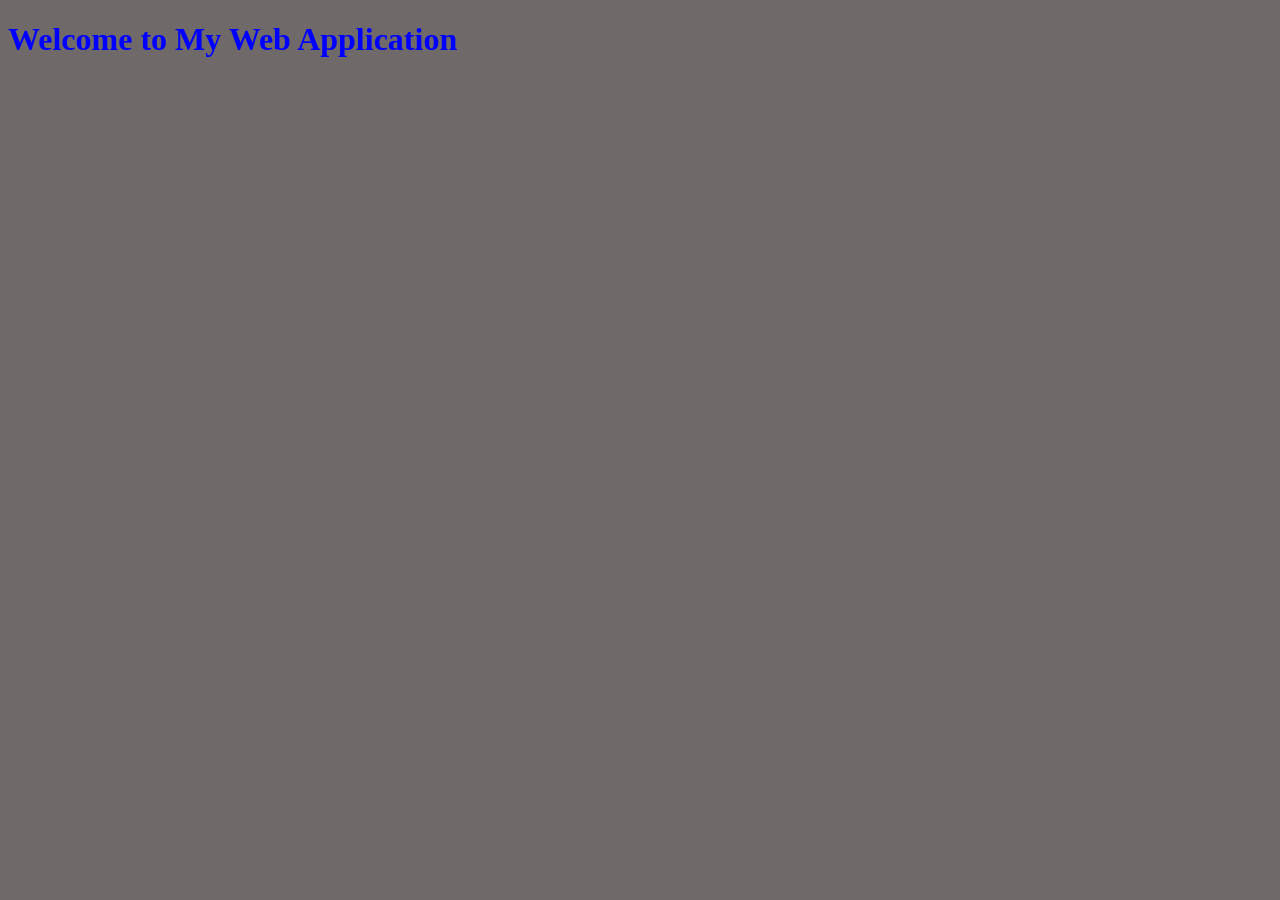
==== target/classes/static/index.html @ 78d83944 "java script popup" ====
<!DOCTYPE html>    
<html lang="en">
<head>
    <meta charset="UTF-8">
    <meta name="viewport" content="width=device-width, initial-scale=1.0">
    <title>My Web Application</title>
    <link rel="stylesheet" href="index.css">
</head>
<body>
        <h1>Welcome to My Web Application</h1>
        <script src="index.js"></script>
</body>
</html>
---- target/classes/static/index.css ----
h1{
    color: blue;
}
body {
  background-color: rgb(112, 105, 105); 
}
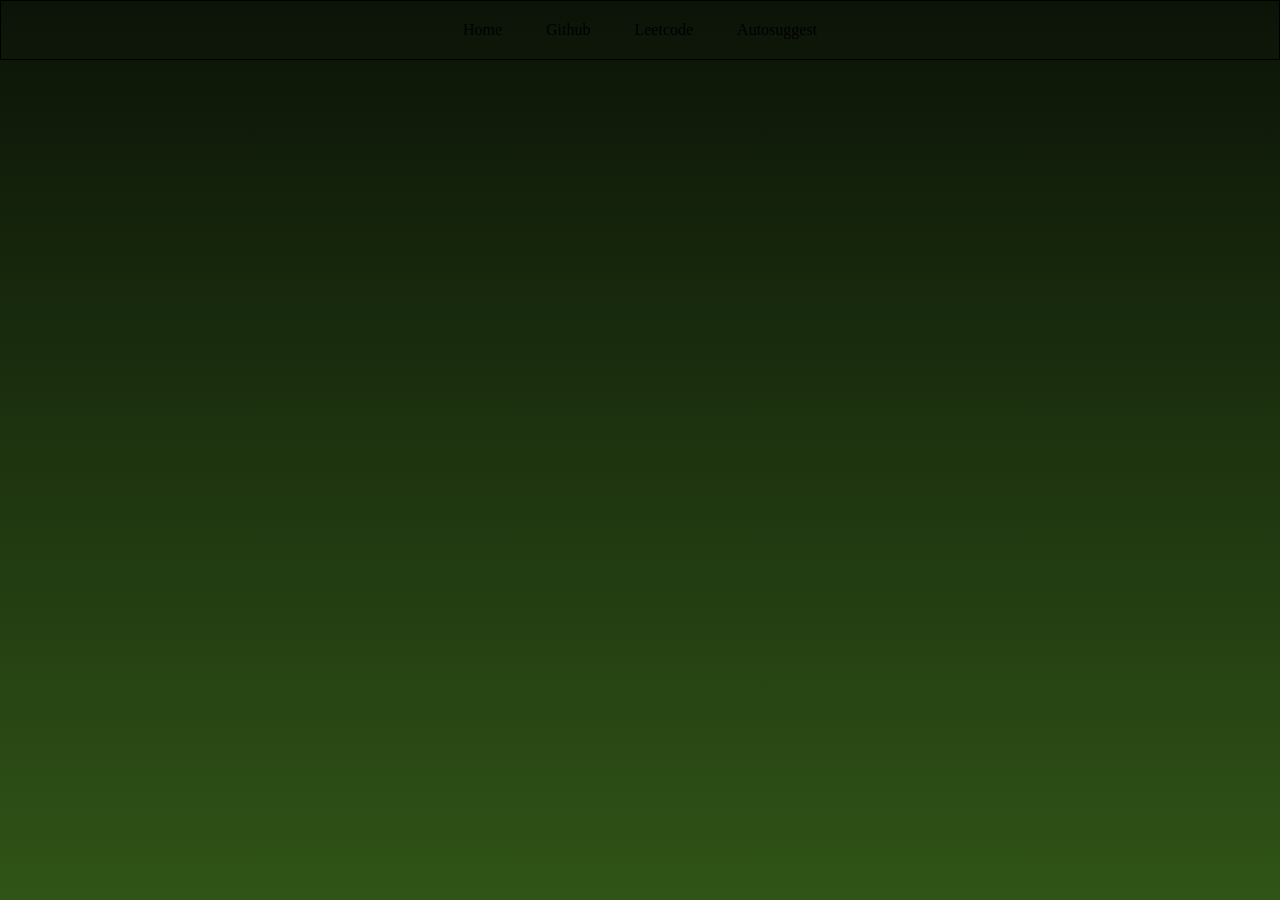
==== commit 03b4e758: "color changes in" ====
--- a/target/classes/static/index.html
+++ b/target/classes/static/index.html
@@ -1,13 +1,19 @@
-<!DOCTYPE html>    
+<!DOCTYPE html>
 <html lang="en">
 <head>
     <meta charset="UTF-8">
     <meta name="viewport" content="width=device-width, initial-scale=1.0">
-    <title>My Web Application</title>
+    <title>Auto Suggest</title>
     <link rel="stylesheet" href="index.css">
 </head>
 <body>
-        <h1>Welcome to My Web Application</h1>
-        <script src="index.js"></script>
+    <!-- <h1>Hello World!</h1> -->
+     <div class="navbar">
+        <a href="">Home</a>
+        <a href="https://github.com/">Github</a>
+        <a href="">Leetcode</a>
+        <a href="">Autosuggest</a>
+     </div>
+    <script src="index.js"></script>
 </body>
 </html>
--- a/target/classes/static/index.css
+++ b/target/classes/static/index.css
@@ -1,6 +1,28 @@
 h1{
-    color: blue;
+    color: rgb(197, 197, 204);
+}
+body{
+    margin: 0px;
+}
+
+.navbar{
+    border-style: solid;
+    border-width: 1px;
+    border-color: black;
+    padding: 20px;
+    text-align: center;
+}
+
+.navbar a{
+    padding: 20px;
+    text-decoration: none;
+    color: black;
 }
 body {
-  background-color: rgb(112, 105, 105); 
+  margin: 0;
+  min-height: 100vh;
+  background-color: #0b1307; 
+  background-image: linear-gradient(180deg, #0b1307 0%, #305417 100%);
+  background-repeat: no-repeat;
+  background-attachment: fixed; 
 }
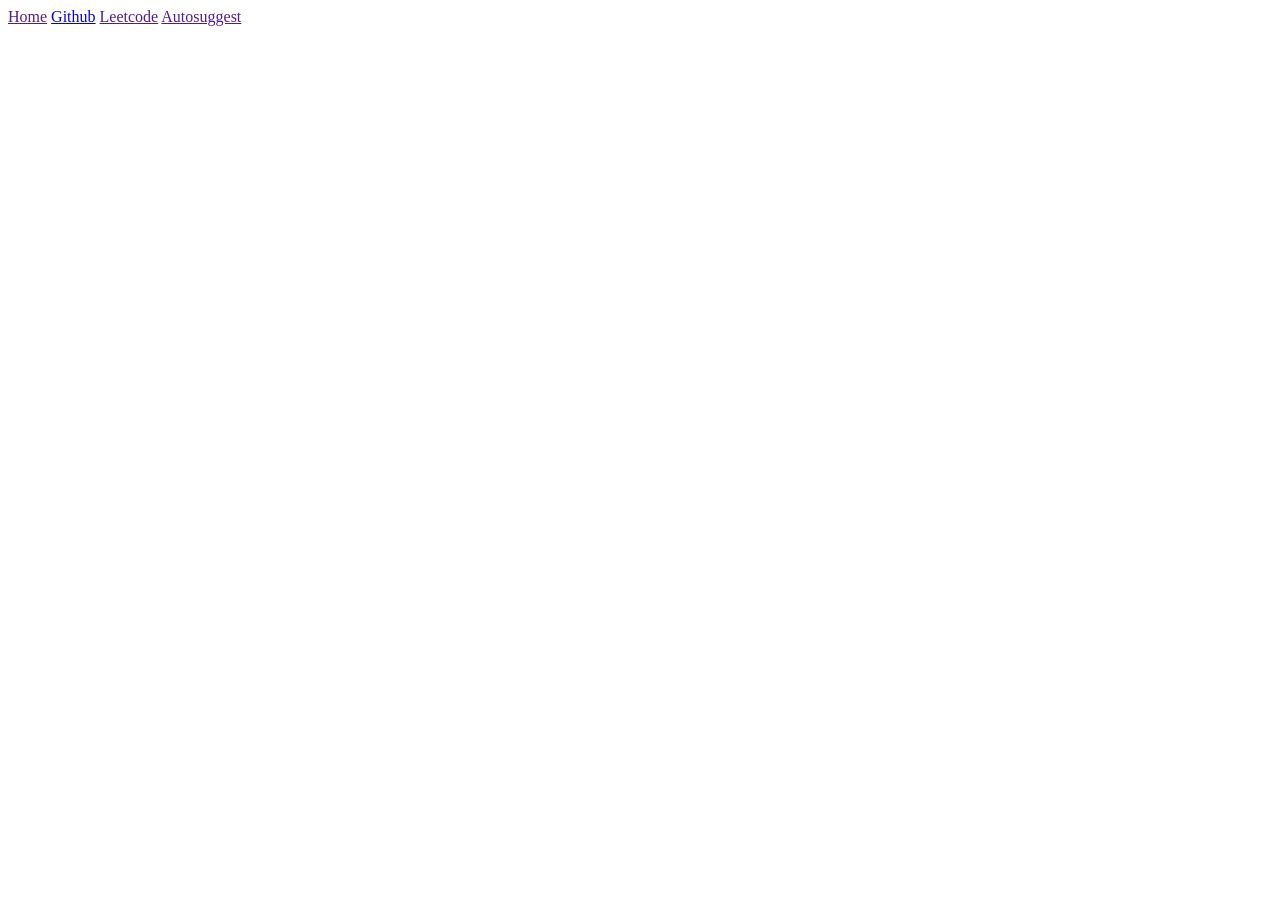
==== commit 1e91c28e: "no change" ====
--- a/target/classes/static/index.html
+++ b/target/classes/static/index.html
@@ -1,10 +1,10 @@
 <!DOCTYPE html>
 <html lang="en">
 <head>
-    <meta charset="UTF-8">
-    <meta name="viewport" content="width=device-width, initial-scale=1.0">
-    <title>Auto Suggest</title>
-    <link rel="stylesheet" href="index.css">
+  <!-- Other head elements like title and meta tags -->
+  <link rel="preconnect" href="https://fonts.googleapis.com">
+  <link rel="preconnect" href="https://fonts.gstatic.com" crossorigin>
+  <link href="https://fonts.googleapis.com/css2?family=Poppins:wght@700&display=swap" rel="stylesheet">
 </head>
 <body>
     <!-- <h1>Hello World!</h1> -->
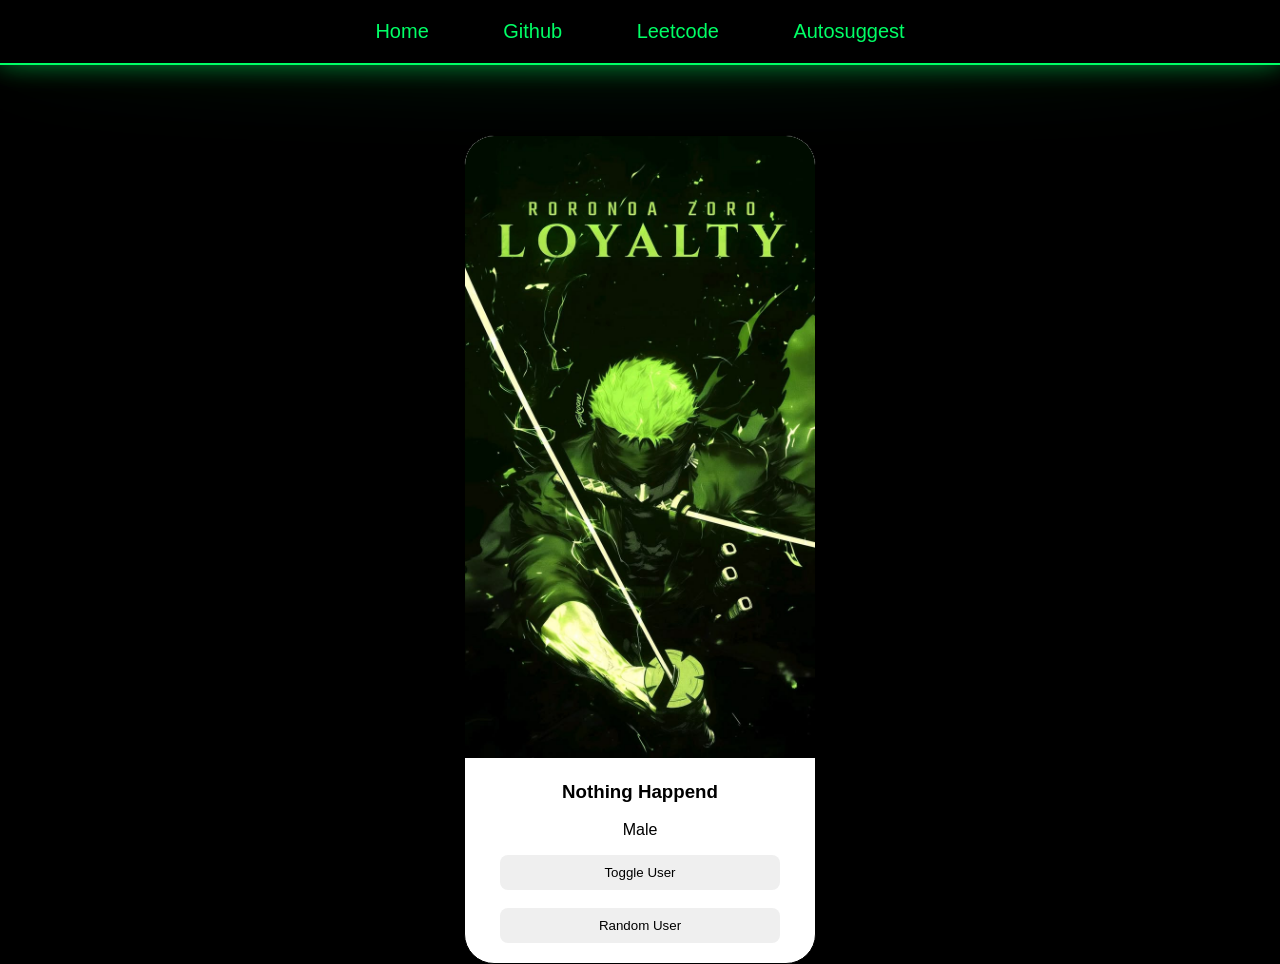
==== commit 6b254ca8: "overall ui change: border shadow,image card" ====
--- a/target/classes/static/index.html
+++ b/target/classes/static/index.html
@@ -1,10 +1,10 @@
 <!DOCTYPE html>
 <html lang="en">
 <head>
-  <!-- Other head elements like title and meta tags -->
-  <link rel="preconnect" href="https://fonts.googleapis.com">
-  <link rel="preconnect" href="https://fonts.gstatic.com" crossorigin>
-  <link href="https://fonts.googleapis.com/css2?family=Poppins:wght@700&display=swap" rel="stylesheet">
+    <meta charset="UTF-8">
+    <meta name="viewport" content="width=device-width, initial-scale=1.0">
+    <title>Auto Suggest</title>
+    <link rel="stylesheet" href="index.css">
 </head>
 <body>
     <!-- <h1>Hello World!</h1> -->
@@ -14,6 +14,15 @@
         <a href="">Leetcode</a>
         <a href="">Autosuggest</a>
      </div>
+     <div class="card">
+        <img src="image.png" alt="image not found">
+        <h3 id="user-name">Nothing Happend</h3>
+        <p>Male</p>
+        <button>Toggle User</button>
+        <br>
+        <br>
+        <button> Random User</button>
+     </div>
     <script src="index.js"></script>
 </body>
 </html>
--- a/target/classes/static/index.css
+++ b/target/classes/static/index.css
@@ -0,0 +1,91 @@
+h1{
+    color: white;
+}
+body{
+    margin: 0;
+    background-color: #000;
+    font-family: Arial, sans-serif;
+}
+
+.navbar{
+    background-color: #000;
+    padding: 20px;
+    text-align: center;
+    position: relative;
+
+    border-bottom: 2px solid #00ff66;
+
+    
+    box-shadow:
+        0 -15px 40px rgba(0, 255, 100, 0.6),
+        0 0 25px rgba(0, 255, 100, 0.3);
+}
+
+
+.navbar::before{
+    content: "";
+    position: absolute;
+    top: -80px;
+    left: 50%;
+    transform: translateX(-50%);
+
+    width: 100%;
+    height: 150px;
+
+    background: radial-gradient(
+        ellipse at top,
+        rgba(0,255,100,0.45) 0%,
+        rgba(0,255,100,0.15) 50%,
+        transparent 100%
+    );
+
+    filter: blur(40px);
+    z-index: -1;
+}
+
+
+.navbar a{
+    color: #00ff66;
+    text-decoration: none;
+    font-size: 20px;
+    padding: 15px 25px;
+    margin: 0 10px;
+    transition: 0.3s ease;
+}
+
+
+.navbar a:hover{
+    background-color: #00ff66;
+    color: black;
+    border-radius: 8px;
+
+    box-shadow:
+        0 0 10px #00ff66,
+        0 0 20px #00ff66,
+        0 0 40px #00ff66;
+}
+.card{
+    border: 1px solid black;
+    width: 350px;
+    border-radius: 30px;
+    text-align: center;
+    margin-top: 70px;
+    overflow: hidden;
+    /* margin-left: 40%; */
+    margin-left: auto;
+    margin-right: auto;
+    padding-bottom: 20px;
+    background-color: white;
+}
+
+.card img{
+    /* width: 300px; */
+    width: 100%;
+}
+
+.card button{
+    border-style: none;
+    padding: 10px;
+    width: 80%;
+    border-radius: 8px;
+}
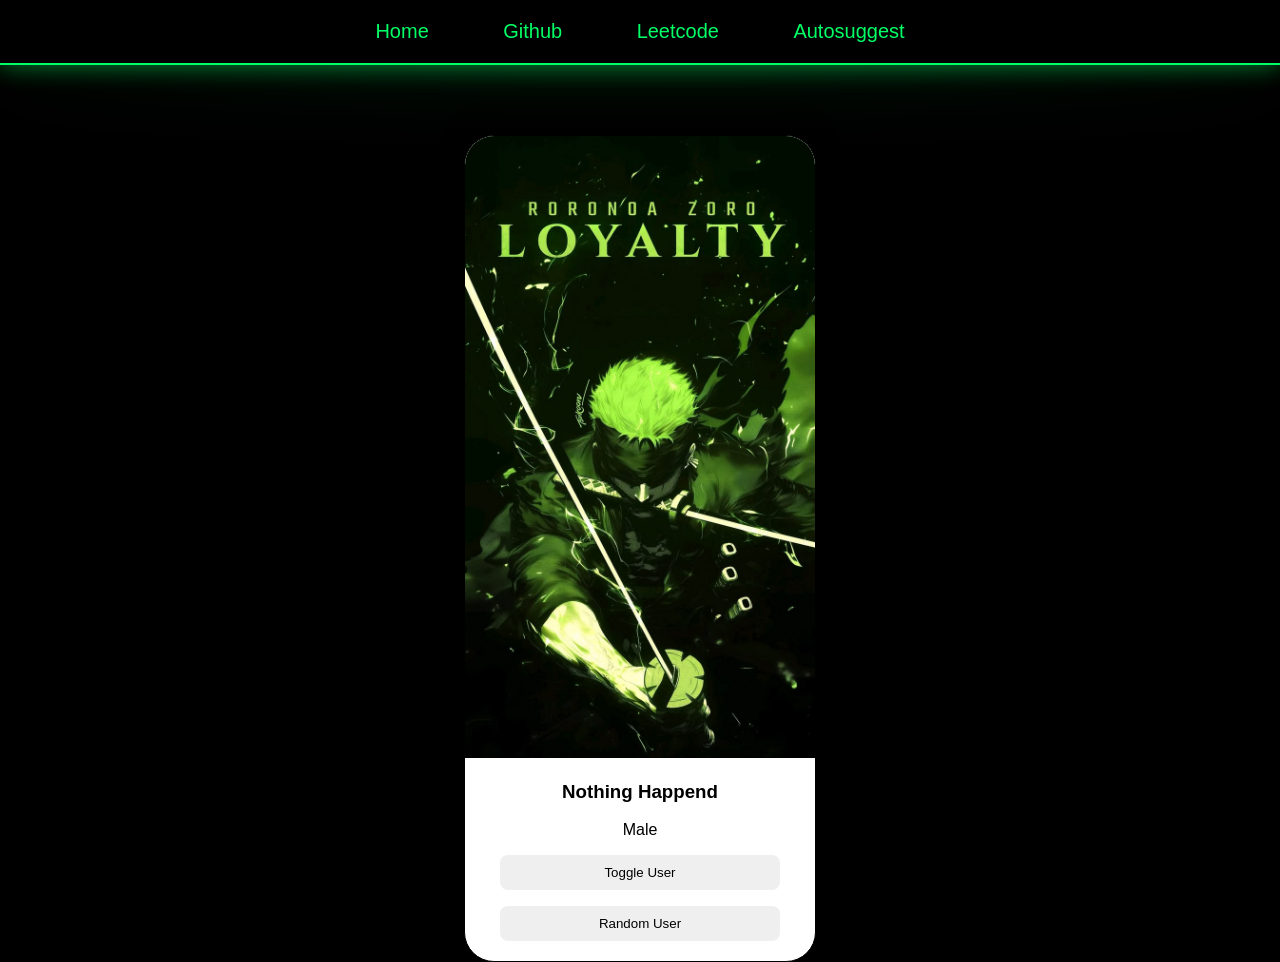
==== commit 3aacb5fe: "Card addition and random user" ====
--- a/target/classes/static/index.html
+++ b/target/classes/static/index.html
@@ -15,13 +15,12 @@
         <a href="">Autosuggest</a>
      </div>
      <div class="card">
-        <img src="image.png" alt="image not found">
+        <img id = "user-image" src="image.png" alt="image not found">
         <h3 id="user-name">Nothing Happend</h3>
-        <p>Male</p>
-        <button>Toggle User</button>
-        <br>
-        <br>
-        <button> Random User</button>
+        <p id="user-gender">Male</p>
+        <button onclick="toggleUser()">Toggle User</button>
+        <p></p>
+        <button onclick="randomUser()">Random User</button>
      </div>
     <script src="index.js"></script>
 </body>
--- a/target/classes/static/index.css
+++ b/target/classes/static/index.css
@@ -12,16 +12,11 @@
     padding: 20px;
     text-align: center;
     position: relative;
-
     border-bottom: 2px solid #00ff66;
-
-    
     box-shadow:
         0 -15px 40px rgba(0, 255, 100, 0.6),
         0 0 25px rgba(0, 255, 100, 0.3);
 }
-
-
 .navbar::before{
     content: "";
     position: absolute;
@@ -76,6 +71,7 @@
     margin-right: auto;
     padding-bottom: 20px;
     background-color: white;
+    box-shadow: rgba(0, 0, 0, 0.25) 0px 54px 55px, rgba(0, 0, 0, 0.12) 0px -12px 30px, rgba(0, 0, 0, 0.12) 0px 4px 6px, rgba(0, 0, 0, 0.17) 0px 12px 13px, rgba(0, 0, 0, 0.09) 0px -3px 5px;
 }
 
 .card img{
@@ -88,4 +84,4 @@
     padding: 10px;
     width: 80%;
     border-radius: 8px;
-}+}
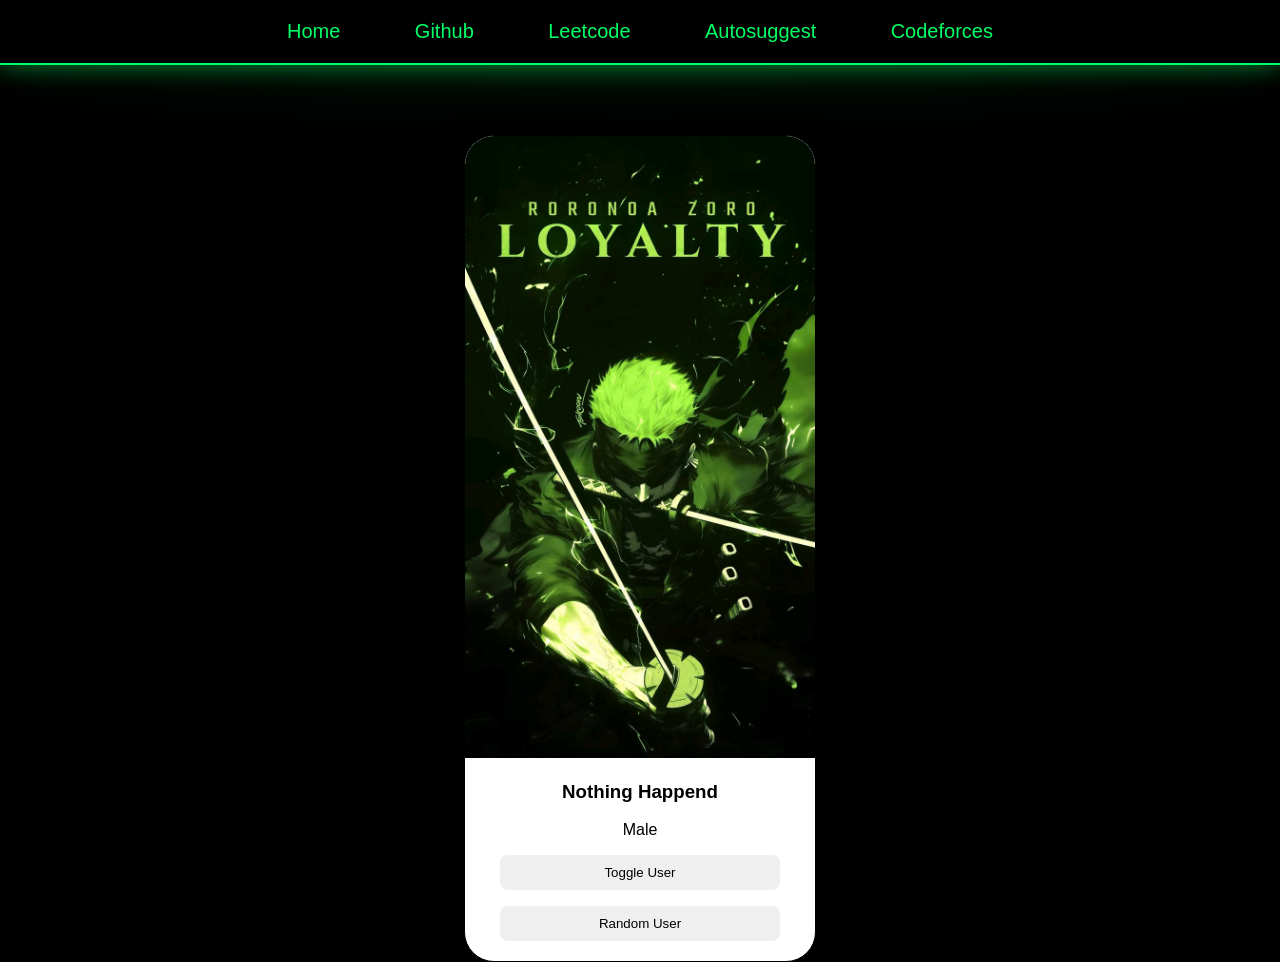
==== commit 7aea46a9: "codeforces stats" ====
--- a/target/classes/static/index.html
+++ b/target/classes/static/index.html
@@ -13,6 +13,7 @@
         <a href="https://github.com/">Github</a>
         <a href="">Leetcode</a>
         <a href="">Autosuggest</a>
+        <a href="codeforces-stats.html">Codeforces</a>
      </div>
      <div class="card">
         <img id = "user-image" src="image.png" alt="image not found">
--- a/target/classes/static/index.css
+++ b/target/classes/static/index.css
@@ -37,8 +37,6 @@
     filter: blur(40px);
     z-index: -1;
 }
-
-
 .navbar a{
     color: #00ff66;
     text-decoration: none;
@@ -47,8 +45,6 @@
     margin: 0 10px;
     transition: 0.3s ease;
 }
-
-
 .navbar a:hover{
     background-color: #00ff66;
     color: black;
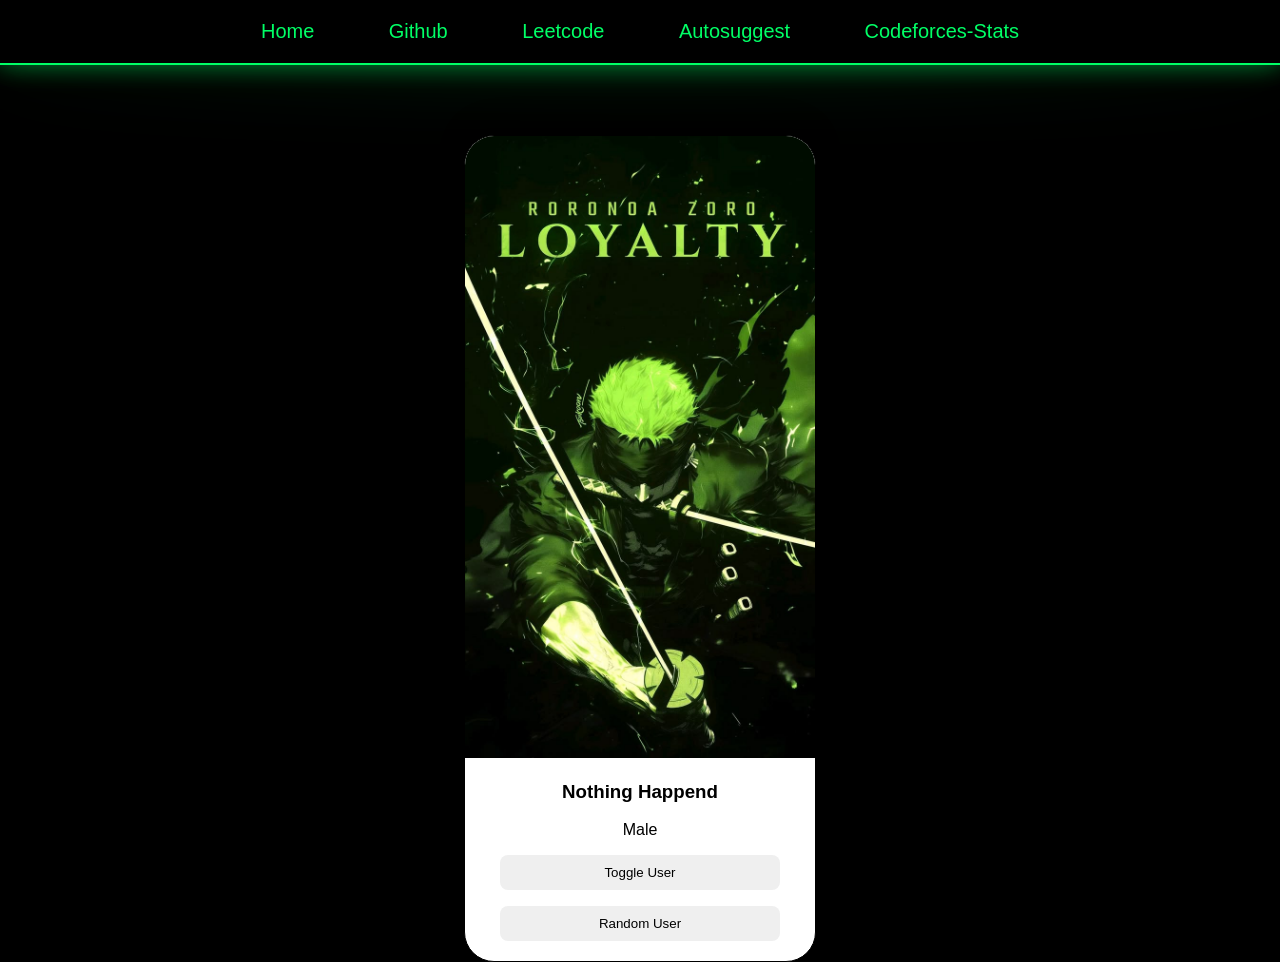
==== commit 1d7ba766: "codeforece to codeforce-stats" ====
--- a/target/classes/static/index.html
+++ b/target/classes/static/index.html
@@ -13,7 +13,7 @@
         <a href="https://github.com/">Github</a>
         <a href="">Leetcode</a>
         <a href="">Autosuggest</a>
-        <a href="codeforces-stats.html">Codeforces</a>
+        <a href="codeforces-stats.html">Codeforces-Stats</a>
      </div>
      <div class="card">
         <img id = "user-image" src="image.png" alt="image not found">
